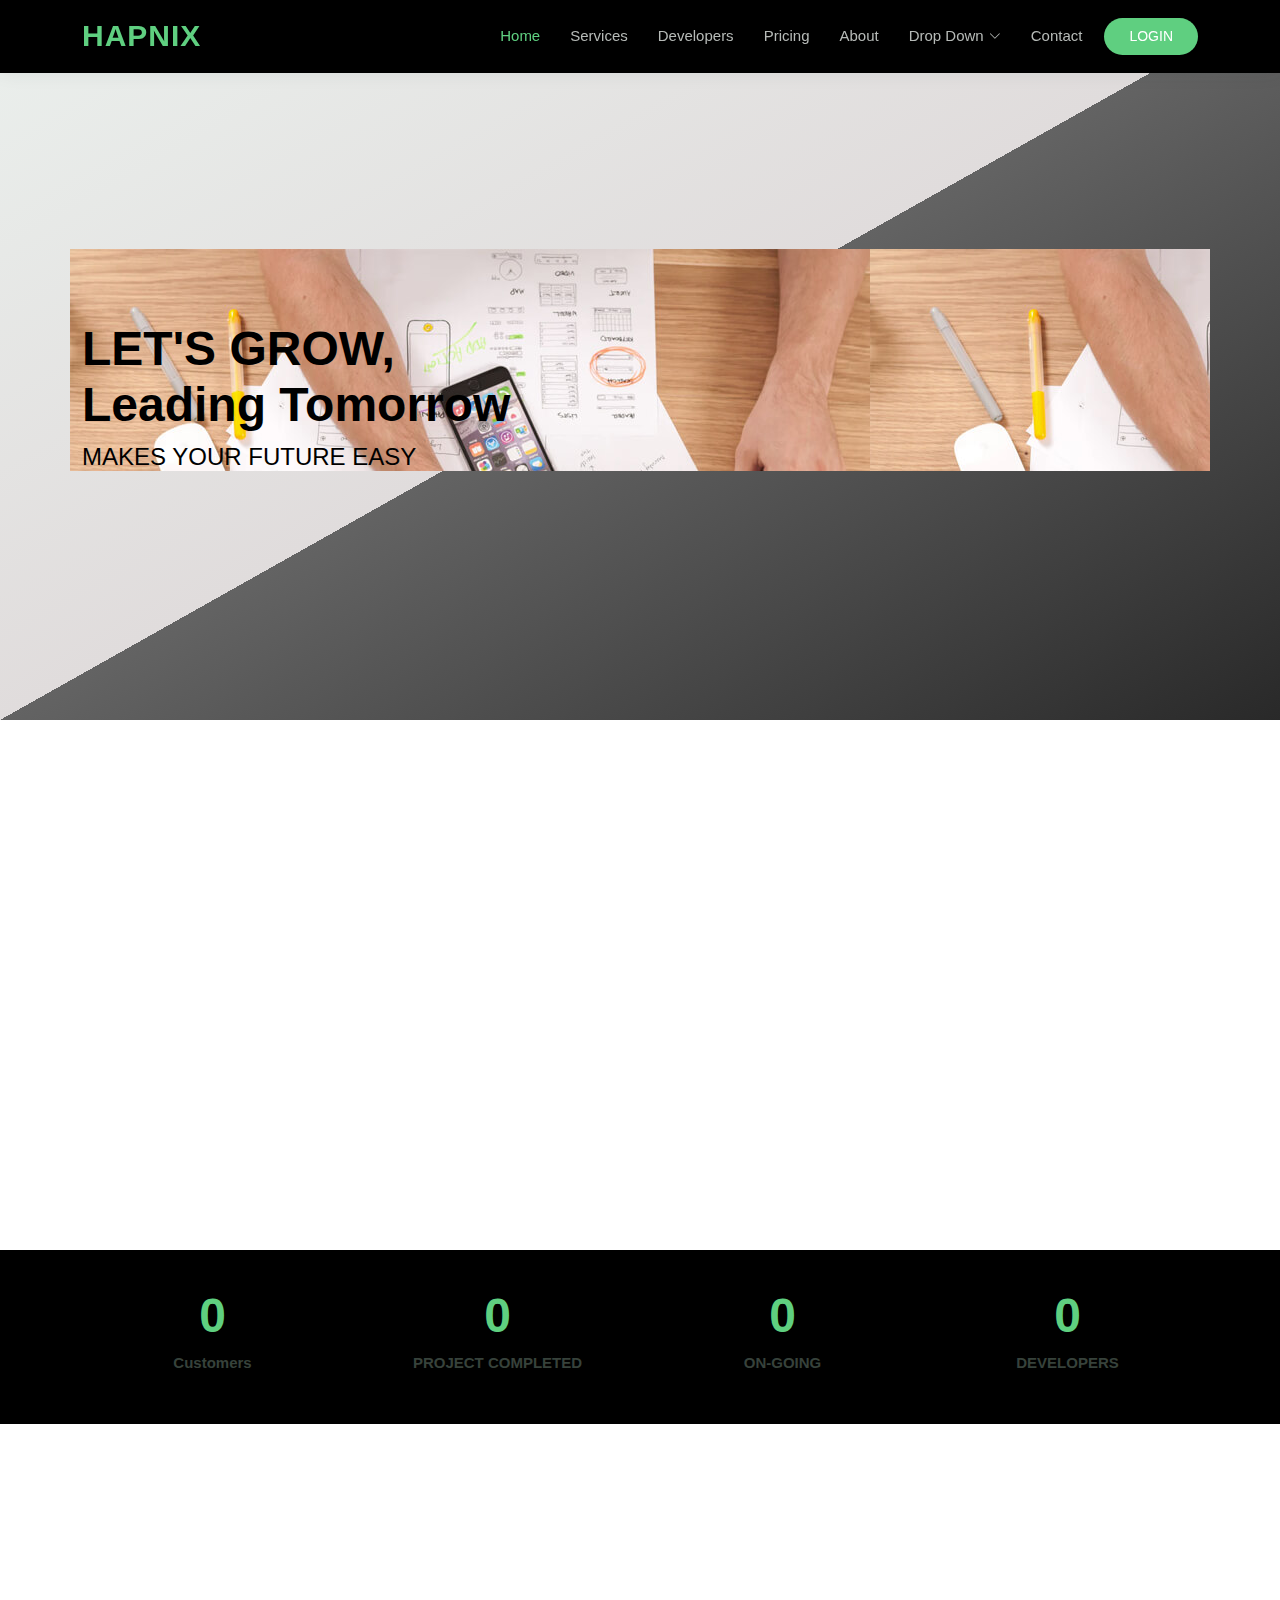
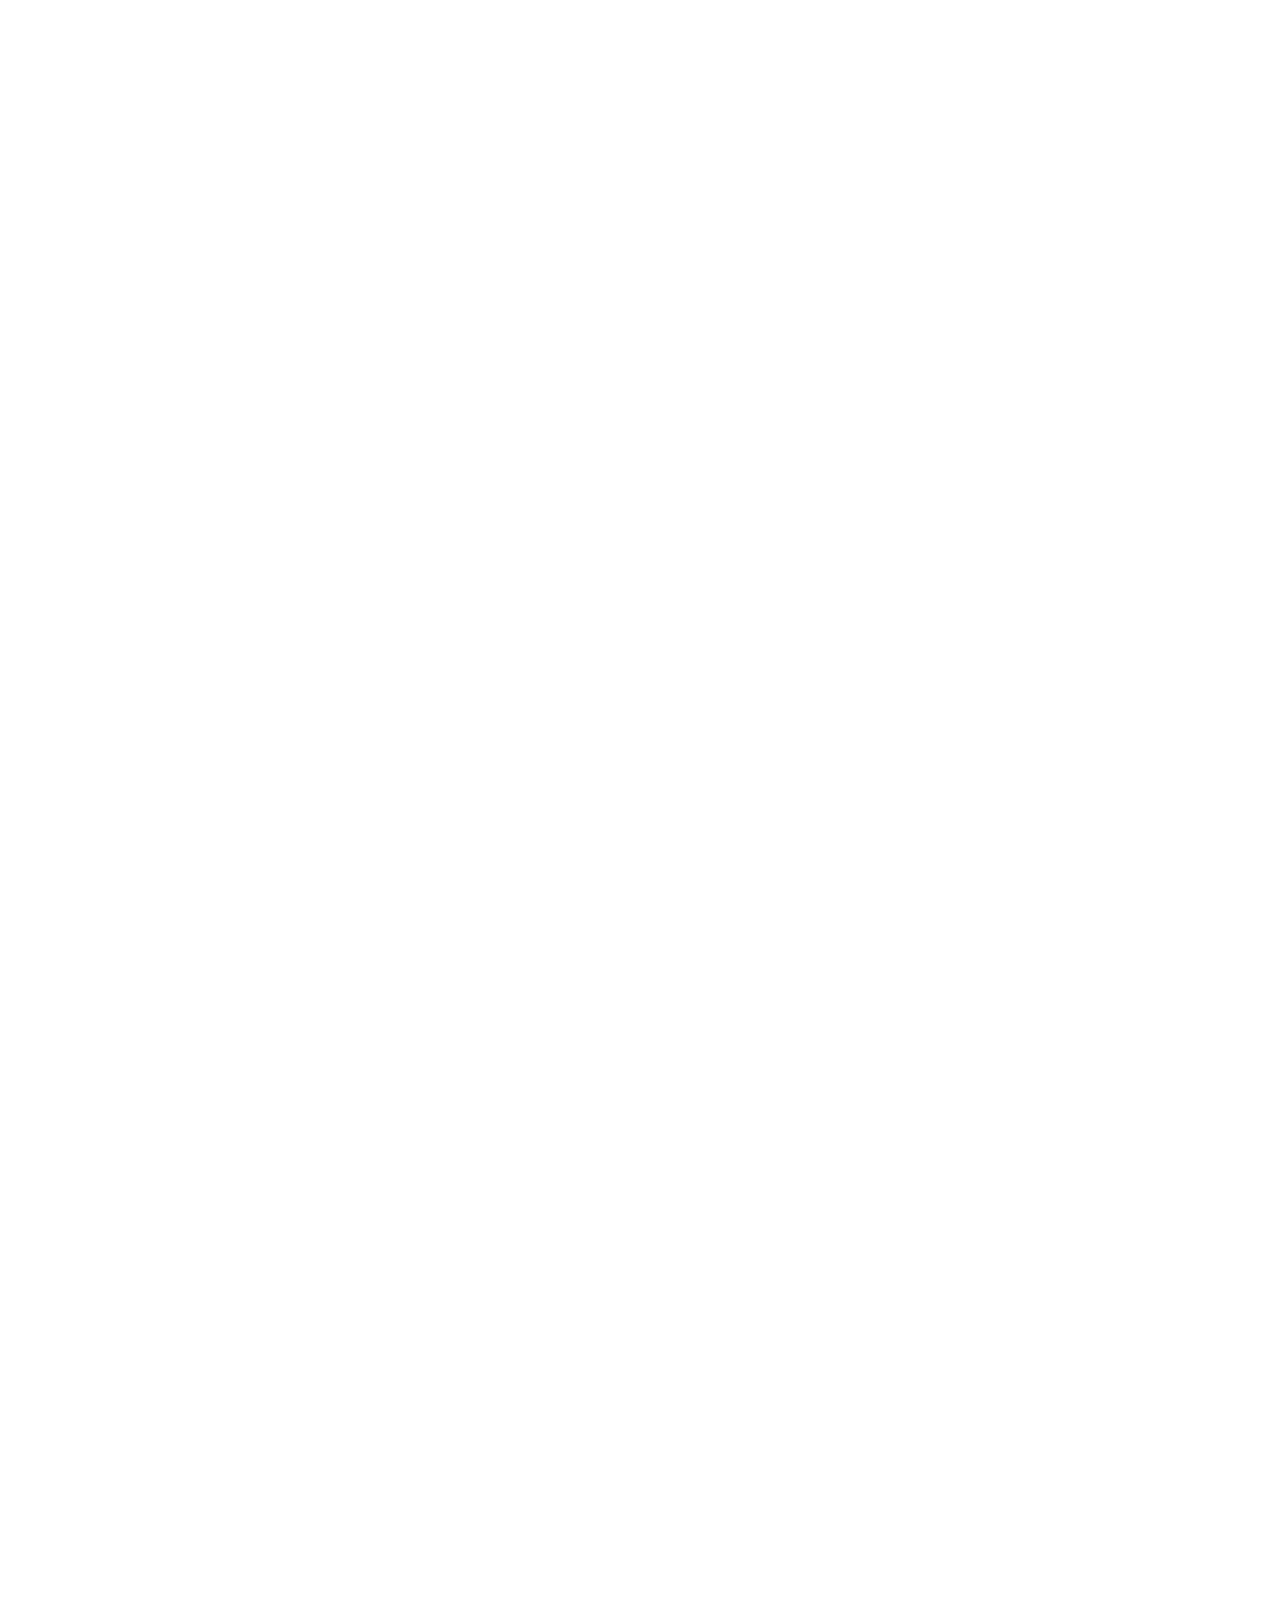
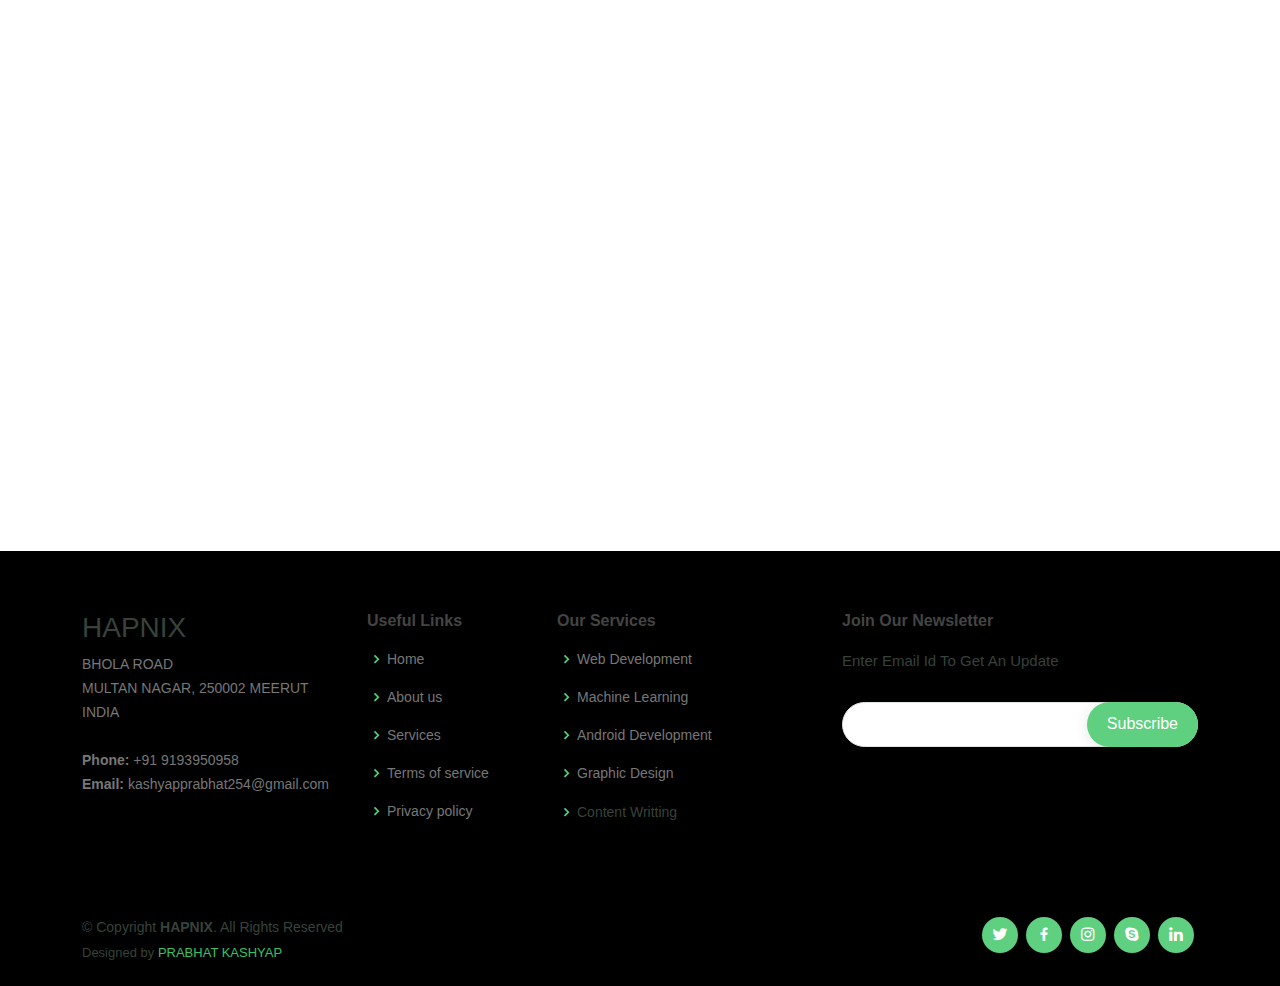
==== index.html @ a84dfee5 "StartUp" ====
<!DOCTYPE html>
<html lang="en">

<head>
  <meta charset="utf-8">
  <meta content="width=device-width, initial-scale=1.0" name="viewport">

  <title>HAPNIX DASHBOARD</title>
  <meta content="" name="description">
  <meta content="" name="keywords">

  <!-- Favicons -->
  <link href="assets/img/favicon.png" rel="icon">
  <link href="assets/img/apple-touch-icon.png" rel="apple-touch-icon">

  <!-- Google Fonts -->
  <!--<link href="https://fonts.googleapis.com/css?family=Open+Sans:300,300i,400,400i,600,600i,700,700i|Raleway:300,300i,400,400i,500,500i,600,600i,700,700i|Poppins:300,300i,400,400i,500,500i,600,600i,700,700i" rel="stylesheet">

  <!-- Vendor CSS Files -->
  <link href="assets/vendor/animate.css/animate.min.css" rel="stylesheet">
  <link href="assets/vendor/aos/aos.css" rel="stylesheet">
  <link href="assets/vendor/bootstrap/css/bootstrap.min.css" rel="stylesheet">
  <link href="assets/vendor/bootstrap-icons/bootstrap-icons.css" rel="stylesheet">
  <link href="assets/vendor/boxicons/css/boxicons.min.css" rel="stylesheet">
  <link href="assets/vendor/remixicon/remixicon.css" rel="stylesheet">
  <link href="assets/vendor/swiper/swiper-bundle.min.css" rel="stylesheet">

  <!-- Template Main CSS File -->
  <link href="assets/css/style.css" rel="stylesheet">

</head>

<body style="background-image: url();">

  <!-- ======= Header ======= -->
  <header id="header" class="fixed-top" style="background-color:black">
    <div class="container d-flex align-items-center">

      <h1 class="logo me-auto"><a href="index.html">HAPNIX</a></h1>
      <!-- Uncomment below if you prefer to use an image logo -->
      <!-- <a href="index.html" class="logo me-auto"><img src="assets/img/logo.png" alt="" class="img-fluid"></a>-->

      <nav id="navbar" class="navbar order-last order-lg-0">
        <ul>
          <li><a class="active" href="index.html">Home</a></li>
          <li><a href="courses.html">Services</a></li>
          <li><a href="trainers.html">Developers</a></li>
          <li><a href="pricing.html">Pricing</a></li>
          <li><a href="about.html">About</a></li>

          <li class="dropdown"><a href="#"><span>Drop Down</span> <i class="bi bi-chevron-down"></i></a>
            <ul>
              <li><a href="#">Drop Down 1</a></li>
              <li class="dropdown"><a href="#"><span>Deep Drop Down</span> <i class="bi bi-chevron-right"></i></a>
                <ul>
                  <li><a href="#">Deep Drop Down 1</a></li>
                  <li><a href="#">Deep Drop Down 2</a></li>
                  <li><a href="#">Deep Drop Down 3</a></li>
                  <li><a href="#">Deep Drop Down 4</a></li>
                  <li><a href="#">Deep Drop Down 5</a></li>
                </ul>
              </li>
              <li><a href="#">Drop Down 2</a></li>
              <li><a href="#">Drop Down 3</a></li>
              <li><a href="#">Drop Down 4</a></li>
            </ul>
          </li>
          <li><a href="contact.html">Contact</a></li>
        </ul>
        <i class="bi bi-list mobile-nav-toggle"></i>
      </nav><!-- .navbar -->

      <a href="file:///C:\xampp\htdocs\startup\hapnix_signin_signup\SignIn_form.html" class="get-started-btn">LOGIN</a>

    </div>
  </header><!-- End Header -->

  <!-- ======= Hero Section ======= -->
  <section id="hero" class="d-flex justify-content-center align-items-center">
    <div class="container position-relative" data-aos="zoom-in" data-aos-delay="100" style="background-image: url(../../assets/img/events-2.jpg)">
      <h1 style="color:black">LET'S GROW,<br>Leading Tomorrow</h1>
      <h2 style="color:black">MAKES YOUR FUTURE EASY</h2>
      <!-- <a href="SignIn_form.html" class="btn-get-started" style="color:rgb(16, 16, 16)"><b>Get Started</b></a> -->
    </div>
  </section><!-- End Hero -->

  <main id="main">

    <!-- ======= About Section ======= -->
    <section id="about" class="about">
      <div class="container" data-aos="fade-up">

        <div class="row">
          <div class="col-lg-6 order-1 order-lg-2" data-aos="fade-left" data-aos-delay="100">
            <img src="assets/img/about.jpg" class="img-fluid" alt="">
          </div>
          <div class="col-lg-6 pt-4 pt-lg-0 order-2 order-lg-1 content">
            <h3>We are here for giving the software services which help in your business and make your future more easy and bright. </h3>
            <p class="fst-italic">
              Looks at on our services feature
            </p>
            <ul>
              <li><i class="bi bi-check-circle"></i> Highly Optimized Software </li>
              <li><i class="bi bi-check-circle"></i> Easy to Maintaine</li>
              <li><i class="bi bi-check-circle"></i> Ensure Customer Data Security</li>
            </ul>
            <p>
              Feel free to contact our team for further information.
            </p>

          </div>
        </div>

      </div>
    </section><!-- End About Section -->

    <!-- ======= Counts Section ======= -->
    <section id="counts" class="counts section-bg" style="background-color:black">
      <div class="container">

        <div class="row counters">

          <div class="col-lg-3 col-6 text-center">
            <span data-purecounter-start="0" data-purecounter-end="100" data-purecounter-duration="1" class="purecounter"></span>
            <p>Customers</p>
          </div>

          <div class="col-lg-3 col-6 text-center">
            <span data-purecounter-start="0" data-purecounter-end="5" data-purecounter-duration="1" class="purecounter"></span>
            <p>PROJECT COMPLETED</p>
          </div>

          <div class="col-lg-3 col-6 text-center">
            <span data-purecounter-start="0" data-purecounter-end="1" data-purecounter-duration="1" class="purecounter"></span>
            <p>ON-GOING</p>
          </div>

          <div class="col-lg-3 col-6 text-center">
            <span data-purecounter-start="0" data-purecounter-end="5" data-purecounter-duration="1" class="purecounter"></span>
            <p>DEVELOPERS</p>
          </div>

        </div>

      </div>
    </section><!-- End Counts Section -->

    <!-- ======= Why Us Section ======= -->
    <section id="why-us" class="why-us">
      <div class="container" data-aos="fade-up">

        <div class="row">
          <div class="col-lg-4 d-flex align-items-stretch">
            <div class="content">
              <h3>Why Choose HAPNIX</h3>
              <p>
                people choose Hapnix because of its commitment to quality, customer service, affordability, innovation, and reliability. Whether you're looking for a customized software solution or an off-the-shelf product, Hapnix is dedicated to providing the best possible experience for its customers.
              </p>
              <div class="text-center">
                <a href="about.html" class="more-btn">Learn More <i class="bx bx-chevron-right"></i></a>
              </div>
            </div>
          </div>
          <div class="col-lg-8 d-flex align-items-stretch" data-aos="zoom-in" data-aos-delay="100">
            <div class="icon-boxes d-flex flex-column justify-content-center">
              <div class="row">
                <div class="col-xl-4 d-flex align-items-stretch">
                  <div class="icon-box mt-4 mt-xl-0">
                    <i class="bx bx-receipt"></i>
                    <h4>Corporis voluptates sit</h4>
                    <p>Consequuntur sunt aut quasi enim aliquam quae harum pariatur laboris nisi ut aliquip</p>
                  </div>
                </div>
                <div class="col-xl-4 d-flex align-items-stretch">
                  <div class="icon-box mt-4 mt-xl-0">
                    <i class="bx bx-cube-alt"></i>
                    <h4>Ullamco laboris ladore pan</h4>
                    <p>Excepteur sint occaecat cupidatat non proident, sunt in culpa qui officia deserunt</p>
                  </div>
                </div>
                <div class="col-xl-4 d-flex align-items-stretch">
                  <div class="icon-box mt-4 mt-xl-0">
                    <i class="bx bx-images"></i>
                    <h4>Labore consequatur</h4>
                    <p>Aut suscipit aut cum nemo deleniti aut omnis. Doloribus ut maiores omnis facere</p>
                  </div>
                </div>
              </div>
            </div><!-- End .content-->
          </div>
        </div>

      </div>
    </section><!-- End Why Us Section -->

    <!-- ======= Features Section ======= -->
    <section id="features" class="features">
      <div class="container" data-aos="fade-up">

        <div class="row" data-aos="zoom-in" data-aos-delay="100">
          <div class="col-lg-3 col-md-4">
            <div class="icon-box">
              <i class="ri-store-line" style="color: #ffbb2c;"></i>
              <h3><a href="">Optimized</a></h3>
            </div>
          </div>
          <div class="col-lg-3 col-md-4 mt-4 mt-md-0">
            <div class="icon-box">
              <i class="ri-bar-chart-box-line" style="color: #5578ff;"></i>
              <h3><a href="">Advanced</a></h3>
            </div>
          </div>
          <div class="col-lg-3 col-md-4 mt-4 mt-md-0">
            <div class="icon-box">
              <i class="ri-calendar-todo-line" style="color: #e80368;"></i>
              <h3><a href="">Regular Updation</a></h3>
            </div>
          </div>
          <div class="col-lg-3 col-md-4 mt-4 mt-lg-0">
            <div class="icon-box">
              <i class="ri-paint-brush-line" style="color: #e361ff;"></i>
              <h3><a href="">24/7 HelpDesk</a></h3>
            </div>
          </div>
          <div class="col-lg-3 col-md-4 mt-4">
            <div class="icon-box">
              <i class="ri-database-2-line" style="color: #47aeff;"></i>
              <h3><a href="">5 Gb Free Database</a></h3>
            </div>
          </div>
          <div class="col-lg-3 col-md-4 mt-4">
            <div class="icon-box">
              <i class="ri-gradienter-line" style="color: #ffa76e;"></i>
              <h3><a href="">AWS Support</a></h3>
            </div>
          </div>
          <div class="col-lg-3 col-md-4 mt-4">
            <div class="icon-box">
              <i class="ri-file-list-3-line" style="color: #11dbcf;"></i>
              <h3><a href="">Cloud Security</a></h3>
            </div>
          </div>
          <div class="col-lg-3 col-md-4 mt-4">
            <div class="icon-box">
              <i class="ri-price-tag-2-line" style="color: #4233ff;"></i>
              <h3><a href="">Data Analytics</a></h3>
            </div>
          </div>
          <div class="col-lg-3 col-md-4 mt-4">
            <div class="icon-box">
              <i class="ri-anchor-line" style="color: #b2904f;"></i>
              <h3><a href="">End To End Support</a></h3>
            </div>
          </div>
          <div class="col-lg-3 col-md-4 mt-4">
            <div class="icon-box">
              <i class="ri-disc-line" style="color: #b20969;"></i>
              <h3><a href="">Real Time Project Tracking</a></h3>
            </div>
          </div>
          <div class="col-lg-3 col-md-4 mt-4">
            <div class="icon-box">
              <i class="ri-base-station-line" style="color: #ff5828;"></i>
              <h3><a href="">Analysis Report</a></h3>
            </div>
          </div>
          <div class="col-lg-3 col-md-4 mt-4">
            <div class="icon-box">
              <i class="ri-fingerprint-line" style="color: #29cc61;"></i>
              <h3><a href="">Recommendation System</a></h3>
            </div>
          </div>
        </div>

      </div>
    </section><!-- End Features Section -->

    <!-- ======= Popular Courses Section ======= -->
    <section id="popular-courses" class="courses">
      <div class="container" data-aos="fade-up">

        <div class="section-title">
          <h2>Services</h2>
          <p>Popular Services</p>
        </div>

        <div class="row" data-aos="zoom-in" data-aos-delay="100">

          <div class="col-lg-4 col-md-6 d-flex align-items-stretch">
            <div class="course-item">
              <img src="assets/img/course-1.jpg" class="img-fluid" alt="...">
              <div class="course-content">
                <div class="d-flex justify-content-between align-items-center mb-3">
                  <h4>Web Development</h4>
                  <p class="price">$169</p>
                </div>

                <h3><a href="Web_Development_Details.html">Website Design</a></h3>
                <p>Et architecto provident deleniti facere repellat nobis iste. Id facere quia quae dolores dolorem tempore.</p>
                <div class="trainer d-flex justify-content-between align-items-center">
                  <div class="trainer-profile d-flex align-items-center">
                    <img src="assets/img/trainers/trainer-1.jpg" class="img-fluid" alt="">
                    <span>PRABHAT KASHYAP</span>
                  </div>
                  <div class="trainer-rank d-flex align-items-center">
                    <i class="bx bx-user"></i>&nbsp;50
                    &nbsp;&nbsp;
                    <i class="bx bx-heart"></i>&nbsp;65
                  </div>
                </div>
              </div>
            </div>
          </div> <!-- End Course Item-->

          <div class="col-lg-4 col-md-6 d-flex align-items-stretch mt-4 mt-md-0">
            <div class="course-item">
              <img src="assets/img/course-2.jpg" class="img-fluid" alt="...">
              <div class="course-content">
                <div class="d-flex justify-content-between align-items-center mb-3">
                  <h4>Machine Learning model</h4>
                  <p class="price">$250</p>
                </div>

                <h3><a href="Machine_Learning_Development_Details.html">Machine Learning</a></h3>
                <p>Et architecto provident deleniti facere repellat nobis iste. Id facere quia quae dolores dolorem tempore.</p>
                <div class="trainer d-flex justify-content-between align-items-center">
                  <div class="trainer-profile d-flex align-items-center">
                    <img src="assets/img/trainers/trainer-2.jpg" class="img-fluid" alt="">
                    <span>NANCY JAIN</span>
                  </div>
                  <div class="trainer-rank d-flex align-items-center">
                    <i class="bx bx-user"></i>&nbsp;35
                    &nbsp;&nbsp;
                    <i class="bx bx-heart"></i>&nbsp;42
                  </div>
                </div>
              </div>
            </div>
          </div> <!-- End Course Item-->

          <div class="col-lg-4 col-md-6 d-flex align-items-stretch mt-4 mt-lg-0">
            <div class="course-item">
              <img src="assets/img/course-3.jpg" class="img-fluid" alt="...">
              <div class="course-content">
                <div class="d-flex justify-content-between align-items-center mb-3">
                  <h4>Android Application</h4>
                  <p class="price">$180</p>
                </div>

                <h3><a href="Android_Development_Details.html">Android Development</a></h3>
                <p>Et architecto provident deleniti facere repellat nobis iste. Id facere quia quae dolores dolorem tempore.</p>
                <div class="trainer d-flex justify-content-between align-items-center">
                  <div class="trainer-profile d-flex align-items-center">
                    <img src="assets/img/trainers/trainer-3.jpg" class="img-fluid" alt="">
                    <span>Hemant Thakur</span>
                  </div>
                  <div class="trainer-rank d-flex align-items-center">
                    <i class="bx bx-user"></i>&nbsp;20
                    &nbsp;&nbsp;
                    <i class="bx bx-heart"></i>&nbsp;85
                  </div>
                </div>
              </div>
            </div>
          </div> <!-- End Course Item-->

        </div>

      </div>
    </section><!-- End Popular Courses Section -->

    <!-- ======= Trainers Section ======= -->
    <section id="trainers" class="trainers">
      <div class="container" data-aos="fade-up">

        <div class="row" data-aos="zoom-in" data-aos-delay="100">
          <div class="col-lg-4 col-md-6 d-flex align-items-stretch">
            <div class="member">
              <img src="assets/img/trainers/trainer-1.jpg" class="img-fluid" alt="">
              <div class="member-content">
                <h4>Prabhat Kashyap</h4>
                <span>Web Development</span>
                <p>
                  Magni qui quod omnis unde et eos fuga et exercitationem. Odio veritatis perspiciatis quaerat qui aut aut aut
                </p>
                <div class="social">
                  <a href=""><i class="bi bi-twitter"></i></a>
                  <a href=""><i class="bi bi-facebook"></i></a>
                  <a href=""><i class="bi bi-instagram"></i></a>
                  <a href=""><i class="bi bi-linkedin"></i></a>
                </div>
              </div>
            </div>
          </div>

          <div class="col-lg-4 col-md-6 d-flex align-items-stretch">
            <div class="member">
              <img src="assets/img/trainers/trainer-2.jpg" class="img-fluid" alt="D:\STARTUP1\photo\prabhat_kashyap.png">
              <div class="member-content">
                <h4>NANCY JAIN</h4>
                <span>Machine Learning</span>
                <p>
                  Repellat fugiat adipisci nemo illum nesciunt voluptas repellendus. In architecto rerum rerum temporibus
                </p>
                <div class="social">
                  <a href=""><i class="bi bi-twitter"></i></a>
                  <a href=""><i class="bi bi-facebook"></i></a>
                  <a href=""><i class="bi bi-instagram"></i></a>
                  <a href=""><i class="bi bi-linkedin"></i></a>
                </div>
              </div>
            </div>
          </div>

          <div class="col-lg-4 col-md-6 d-flex align-items-stretch">
            <div class="member">
              <img src="assets/img/trainers/trainer-3.jpg" class="img-fluid" alt="">
              <div class="member-content">
                <h4>HERMANT THAKUR</h4>
                <span>Content</span>
                <p>
                  Voluptas necessitatibus occaecati quia. Earum totam consequuntur qui porro et laborum toro des clara
                </p>
                <div class="social">
                  <a href=""><i class="bi bi-twitter"></i></a>
                  <a href=""><i class="bi bi-facebook"></i></a>
                  <a href=""><i class="bi bi-instagram"></i></a>
                  <a href=""><i class="bi bi-linkedin"></i></a>
                </div>
              </div>
            </div>
          </div>

        </div>

      </div>
    </section><!-- End Trainers Section -->

  </main><!-- End #main -->

  <!-- ======= Footer ======= -->
  <footer id="footer" style="background-color:black">

    <div class="footer-top" style="background-color:black">
      <div class="container">
        <div class="row">

          <div class="col-lg-3 col-md-6 footer-contact">
            <h3>HAPNIX</h3>
            <p>
              BHOLA ROAD <br>
              MULTAN NAGAR, 250002 MEERUT<br>
              INDIA <br><br>
              <strong>Phone:</strong> +91 9193950958<br>
              <strong>Email:</strong> kashyapprabhat254@gmail.com<br>
            </p>
          </div>

          <div class="col-lg-2 col-md-6 footer-links">
            <h4>Useful Links</h4>
            <ul>
              <li><i class="bx bx-chevron-right"></i> <a href="#">Home</a></li>
              <li><i class="bx bx-chevron-right"></i> <a href="about.html">About us</a></li>
              <li><i class="bx bx-chevron-right"></i> <a href="courses.html">Services</a></li>
              <li><i class="bx bx-chevron-right"></i> <a href="#">Terms of service</a></li>
              <li><i class="bx bx-chevron-right"></i> <a href="#">Privacy policy</a></li>
            </ul>
          </div>

          <div class="col-lg-3 col-md-6 footer-links">
            <h4>Our Services</h4>
            <ul>
              <li><i class="bx bx-chevron-right"></i> <a href="Web_Development_Details.html">Web Development</a></li>
              <li><i class="bx bx-chevron-right"></i> <a href="Machine_Learning_Development_Details.html">Machine Learning</a></li>
              <li><i class="bx bx-chevron-right"></i> <a href="Android_Development_Details.html">Android Development</a></li>
              <li><i class="bx bx-chevron-right"></i> <a href="#">Graphic Design</a></li>
              <li><i class="bx bx-chevron-right"></i> <a href="#"></a>Content Writting</li>
            </ul>
          </div>

          <div class="col-lg-4 col-md-6 footer-newsletter">
            <h4>Join Our Newsletter</h4>
            <p>Enter Email Id To Get An Update</p>
            <form action="" method="post">
              <input type="email" name="email"><input type="submit" value="Subscribe">
            </form>
          </div>

        </div>
      </div>
    </div>

    <div class="container d-md-flex py-4" style="background-color:black">

      <div class="me-md-auto text-center text-md-start">
        <div class="copyright">
          &copy; Copyright <strong><span>HAPNIX</span></strong>. All Rights Reserved
        </div>
        <div class="credits">
          <!-- All the links in the footer should remain intact. -->
          <!-- You can delete the links only if you purchased the pro version. -->
          <!-- Licensing information: https://bootstrapmade.com/license/ -->
          <!-- Purchase the pro version with working PHP/AJAX contact form: https://bootstrapmade.com/mentor-free-education-bootstrap-theme/ -->
          Designed by <a href="https://www.linkedin.com/in/prabhat-kashyap-07709a22b/ ">PRABHAT KASHYAP</a>
        </div>
      </div>
      <div class="social-links text-center text-md-right pt-3 pt-md-0">
        <a href="#" class="twitter"><i class="bx bxl-twitter"></i></a>
        <a href="#" class="facebook"><i class="bx bxl-facebook"></i></a>
        <a href="#" class="instagram"><i class="bx bxl-instagram"></i></a>
        <a href="#" class="google-plus"><i class="bx bxl-skype"></i></a>
        <a href="#" class="linkedin"><i class="bx bxl-linkedin"></i></a>
      </div>
    </div>
  </footer><!-- End Footer -->

  <div id="preloader"></div>
  <a href="#" class="back-to-top d-flex align-items-center justify-content-center"><i class="bi bi-arrow-up-short"></i></a>

  <!-- Vendor JS Files -->
  <script src="assets/vendor/purecounter/purecounter_vanilla.js"></script>
  <script src="assets/vendor/aos/aos.js"></script>
  <script src="assets/vendor/bootstrap/js/bootstrap.bundle.min.js"></script>
  <script src="assets/vendor/swiper/swiper-bundle.min.js"></script>
  <script src="assets/vendor/php-email-form/validate.js"></script>

  <!-- Template Main JS File -->
  <script src="assets/js/main.js"></script>

</body>

</html>
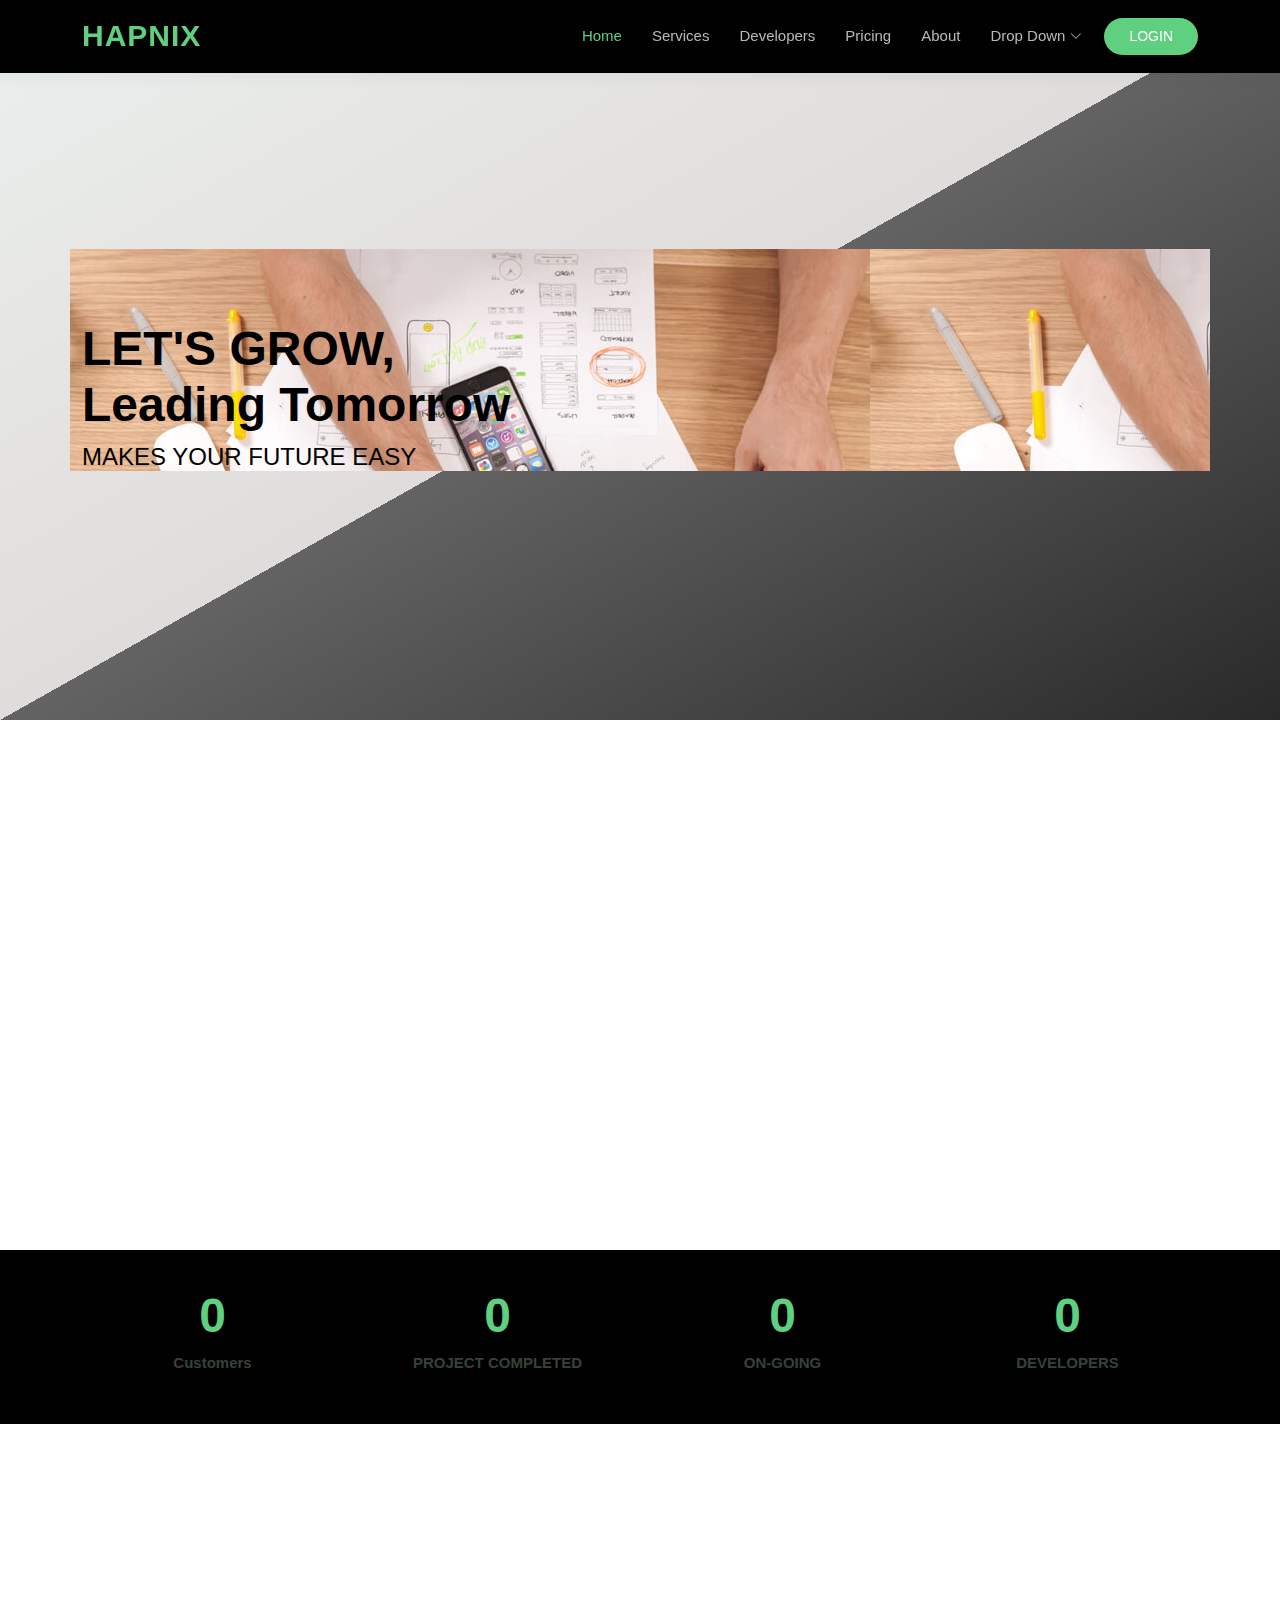
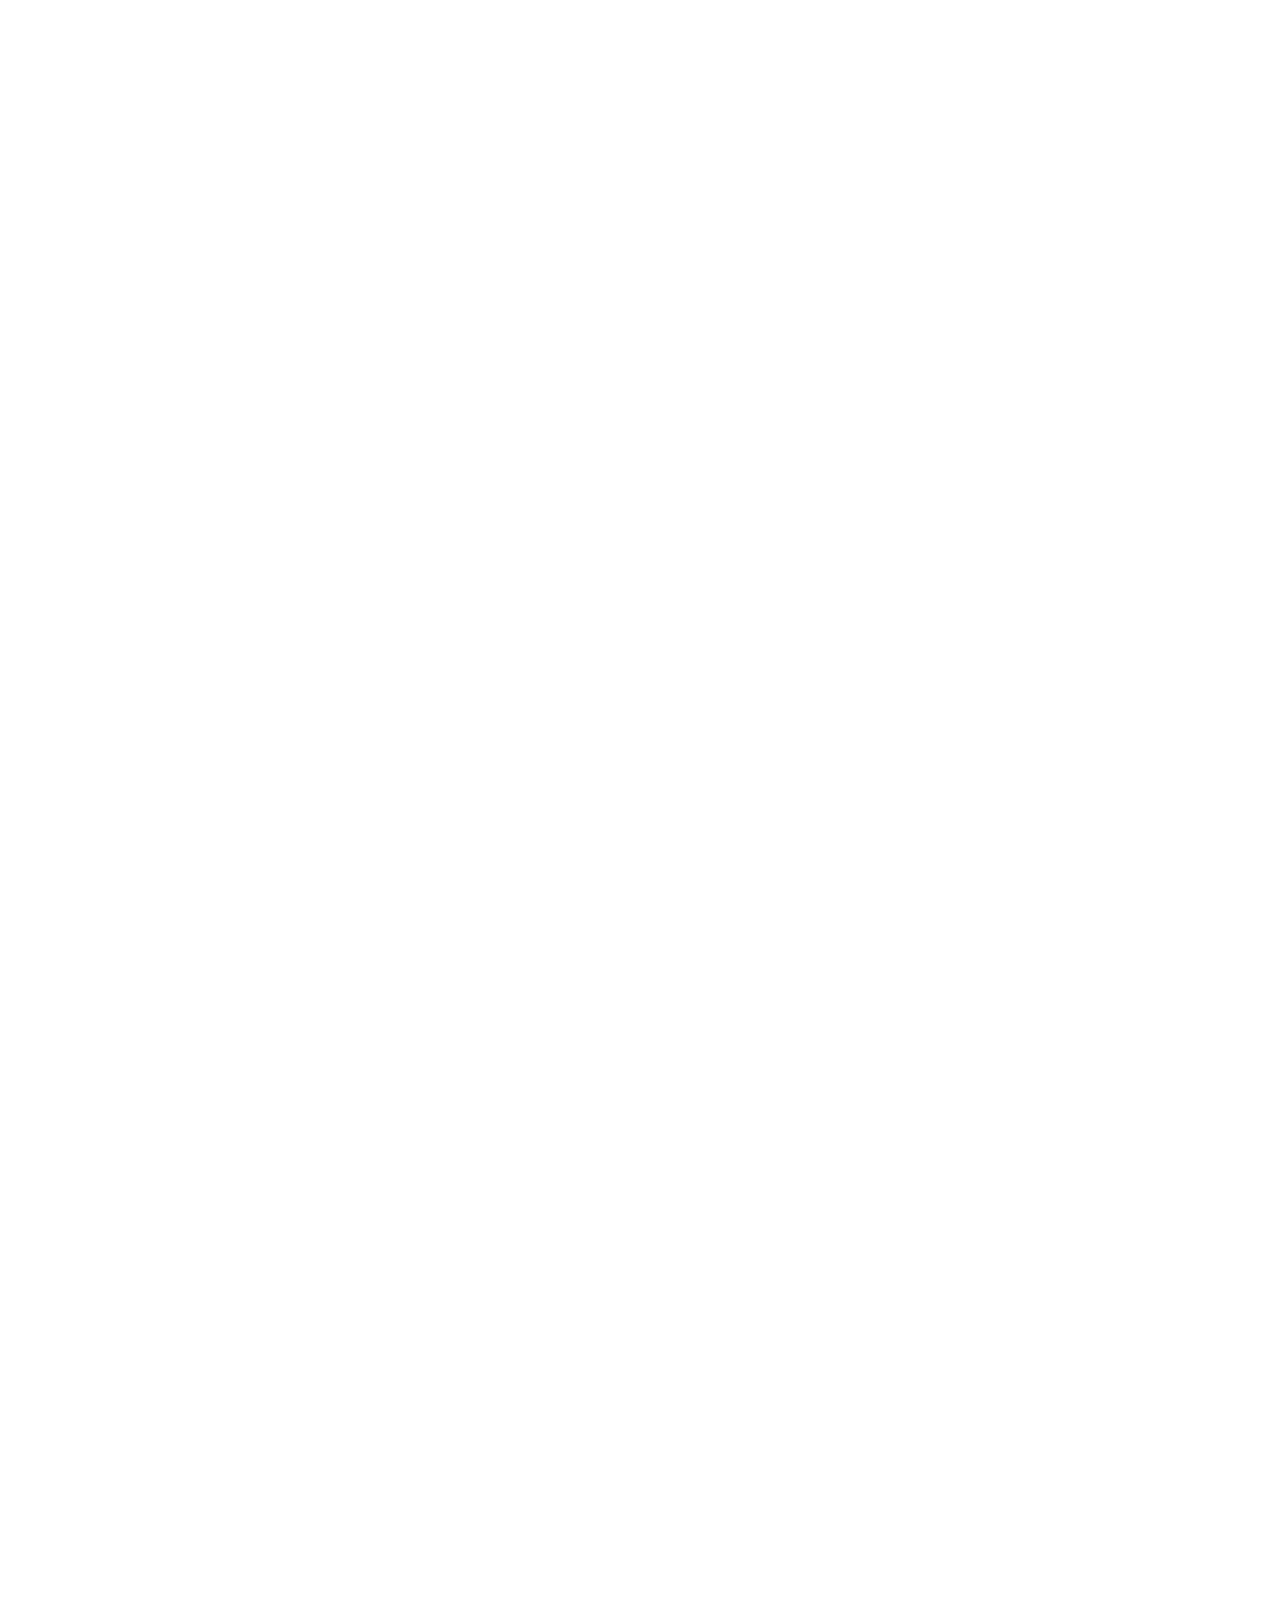
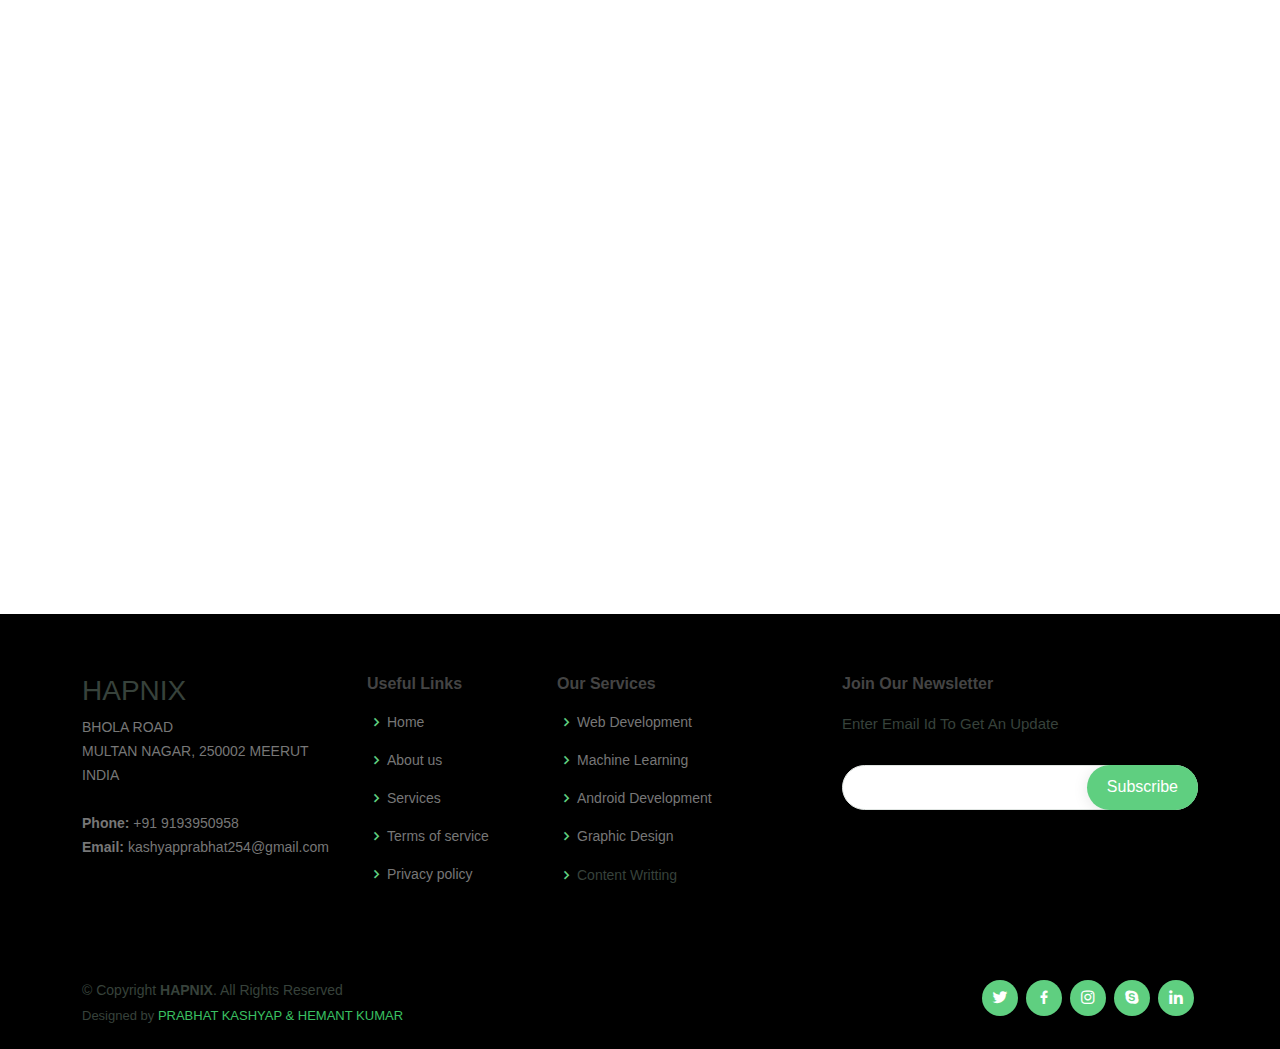
==== commit c39ba749: "content Update" ====
--- a/index.html
+++ b/index.html
@@ -50,27 +50,27 @@
 
           <li class="dropdown"><a href="#"><span>Drop Down</span> <i class="bi bi-chevron-down"></i></a>
             <ul>
-              <li><a href="#">Drop Down 1</a></li>
+              <li><a href="#">Drop Down </a></li>
               <li class="dropdown"><a href="#"><span>Deep Drop Down</span> <i class="bi bi-chevron-right"></i></a>
-                <ul>
+                <!-- <ul>
                   <li><a href="#">Deep Drop Down 1</a></li>
                   <li><a href="#">Deep Drop Down 2</a></li>
                   <li><a href="#">Deep Drop Down 3</a></li>
                   <li><a href="#">Deep Drop Down 4</a></li>
                   <li><a href="#">Deep Drop Down 5</a></li>
-                </ul>
-              </li>
+                </ul> -->
+              <!-- </li>
               <li><a href="#">Drop Down 2</a></li>
               <li><a href="#">Drop Down 3</a></li>
               <li><a href="#">Drop Down 4</a></li>
-            </ul>
+            </ul> -->
           </li>
           <li><a href="contact.html">Contact</a></li>
         </ul>
         <i class="bi bi-list mobile-nav-toggle"></i>
       </nav><!-- .navbar -->
 
-      <a href="file:///C:\xampp\htdocs\startup\hapnix_signin_signup\SignIn_form.html" class="get-started-btn">LOGIN</a>
+      <a href="My_page\index.html" class="get-started-btn">LOGIN</a>
 
     </div>
   </header><!-- End Header -->
@@ -292,15 +292,16 @@
               <div class="course-content">
                 <div class="d-flex justify-content-between align-items-center mb-3">
                   <h4>Web Development</h4>
-                  <p class="price">$169</p>
+                  <p class="price">169</p>
                 </div>
 
                 <h3><a href="Web_Development_Details.html">Website Design</a></h3>
-                <p>Et architecto provident deleniti facere repellat nobis iste. Id facere quia quae dolores dolorem tempore.</p>
+                <p>"Crafting digital experiences that captivate and inspire, one website at a time,
+                  Transforming your vision into a stunning online reality with expert web development.".</p>
                 <div class="trainer d-flex justify-content-between align-items-center">
                   <div class="trainer-profile d-flex align-items-center">
-                    <img src="assets/img/trainers/trainer-1.jpg" class="img-fluid" alt="">
-                    <span>PRABHAT KASHYAP</span>
+                    <img src="assets/img/trainers/trainer-3.jpg" class="img-fluid" alt="">
+                    <span>HEMANT KUMAR</span>
                   </div>
                   <div class="trainer-rank d-flex align-items-center">
                     <i class="bx bx-user"></i>&nbsp;50
@@ -318,11 +319,12 @@
               <div class="course-content">
                 <div class="d-flex justify-content-between align-items-center mb-3">
                   <h4>Machine Learning model</h4>
-                  <p class="price">$250</p>
+                  <p class="price">250</p>
                 </div>
 
                 <h3><a href="Machine_Learning_Development_Details.html">Machine Learning</a></h3>
-                <p>Et architecto provident deleniti facere repellat nobis iste. Id facere quia quae dolores dolorem tempore.</p>
+                <p>"Unleashing the power of data through cutting-edge Machine Learning solutions,
+                  Elevating your business with intelligent algorithms and data-driven insights."</p>
                 <div class="trainer d-flex justify-content-between align-items-center">
                   <div class="trainer-profile d-flex align-items-center">
                     <img src="assets/img/trainers/trainer-2.jpg" class="img-fluid" alt="">
@@ -344,15 +346,16 @@
               <div class="course-content">
                 <div class="d-flex justify-content-between align-items-center mb-3">
                   <h4>Android Application</h4>
-                  <p class="price">$180</p>
+                  <p class="price">180</p>
                 </div>
 
                 <h3><a href="Android_Development_Details.html">Android Development</a></h3>
-                <p>Et architecto provident deleniti facere repellat nobis iste. Id facere quia quae dolores dolorem tempore.</p>
+                <p> "Building innovative and user-friendly Android apps that redefine mobile experiences
+                  ,From concept to deployment, we bring your Android app ideas to life with precision and expertise.".</p>
                 <div class="trainer d-flex justify-content-between align-items-center">
                   <div class="trainer-profile d-flex align-items-center">
-                    <img src="assets/img/trainers/trainer-3.jpg" class="img-fluid" alt="">
-                    <span>Hemant Thakur</span>
+                    <img src="assets/img/trainers/trainer-1.jpg" class="img-fluid" alt="">
+                    <span>PRABHAT KASHYAP</span>
                   </div>
                   <div class="trainer-rank d-flex align-items-center">
                     <i class="bx bx-user"></i>&nbsp;20
@@ -376,12 +379,13 @@
         <div class="row" data-aos="zoom-in" data-aos-delay="100">
           <div class="col-lg-4 col-md-6 d-flex align-items-stretch">
             <div class="member">
-              <img src="assets/img/trainers/trainer-1.jpg" class="img-fluid" alt="">
+              <img src="assets/img/trainers/trainer-3.jpg" class="img-fluid" alt="">
               <div class="member-content">
-                <h4>Prabhat Kashyap</h4>
+                <h4>HEMANT KUMAR</h4>
                 <span>Web Development</span>
                 <p>
-                  Magni qui quod omnis unde et eos fuga et exercitationem. Odio veritatis perspiciatis quaerat qui aut aut aut
+                  "Crafting digital experiences that captivate and inspire, one website at a time,
+                   Transforming your vision into a stunning online reality with expert web development."
                 </p>
                 <div class="social">
                   <a href=""><i class="bi bi-twitter"></i></a>
@@ -400,7 +404,8 @@
                 <h4>NANCY JAIN</h4>
                 <span>Machine Learning</span>
                 <p>
-                  Repellat fugiat adipisci nemo illum nesciunt voluptas repellendus. In architecto rerum rerum temporibus
+                  "Unleashing the power of data through cutting-edge Machine Learning solutions,
+                      Elevating your business with intelligent algorithms and data-driven insights."
                 </p>
                 <div class="social">
                   <a href=""><i class="bi bi-twitter"></i></a>
@@ -414,12 +419,13 @@
 
           <div class="col-lg-4 col-md-6 d-flex align-items-stretch">
             <div class="member">
-              <img src="assets/img/trainers/trainer-3.jpg" class="img-fluid" alt="">
+              <img src="assets/img/trainers/trainer-1.jpg" class="img-fluid" alt="">
               <div class="member-content">
-                <h4>HERMANT THAKUR</h4>
+                <h4>PRABHAT KASHYAP</h4>
                 <span>Content</span>
                 <p>
-                  Voluptas necessitatibus occaecati quia. Earum totam consequuntur qui porro et laborum toro des clara
+                  "Building innovative and user-friendly Android apps that redefine mobile experiences
+               ,From concept to deployment, we bring your Android app ideas to life with precision and expertise."
                 </p>
                 <div class="social">
                   <a href=""><i class="bi bi-twitter"></i></a>
@@ -501,7 +507,7 @@
           <!-- You can delete the links only if you purchased the pro version. -->
           <!-- Licensing information: https://bootstrapmade.com/license/ -->
           <!-- Purchase the pro version with working PHP/AJAX contact form: https://bootstrapmade.com/mentor-free-education-bootstrap-theme/ -->
-          Designed by <a href="https://www.linkedin.com/in/prabhat-kashyap-07709a22b/ ">PRABHAT KASHYAP</a>
+          Designed by <a href="https://www.linkedin.com/in/prabhat-kashyap-07709a22b/ ">PRABHAT KASHYAP & HEMANT KUMAR</a>
         </div>
       </div>
       <div class="social-links text-center text-md-right pt-3 pt-md-0">
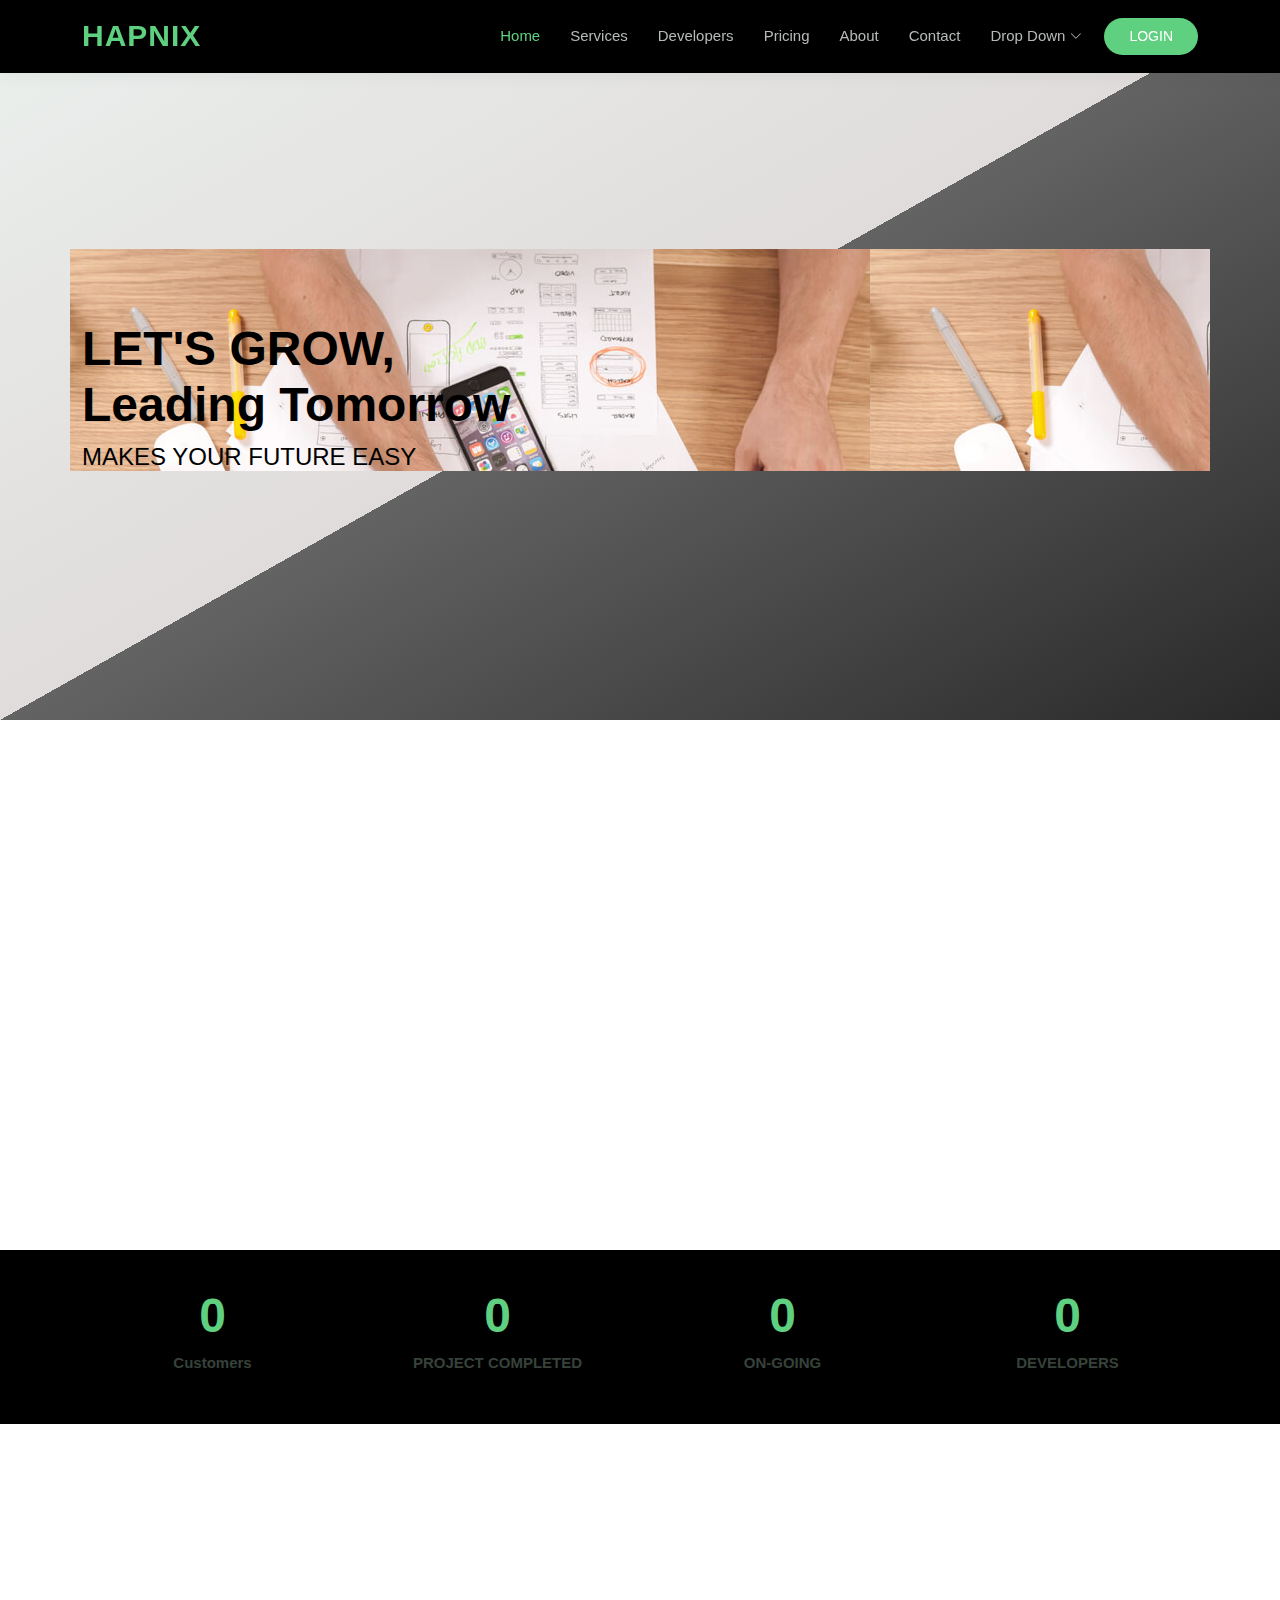
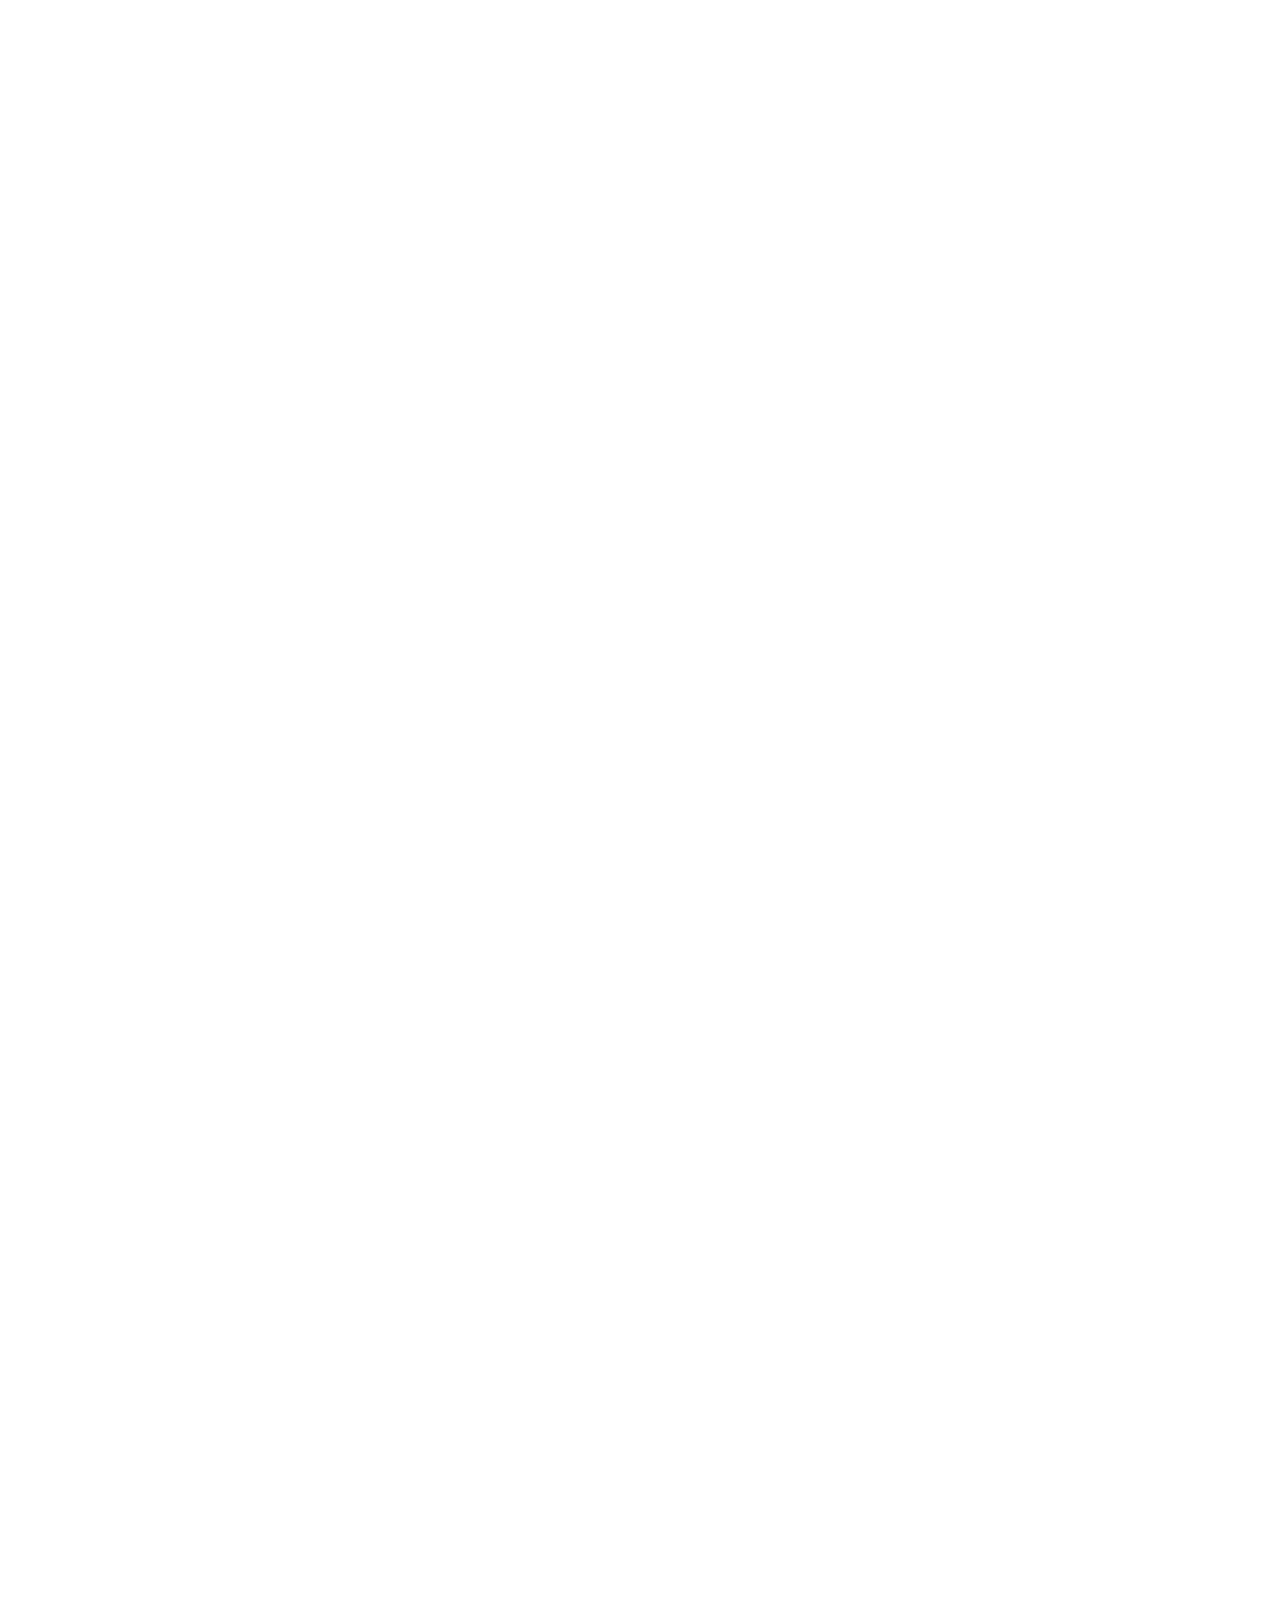
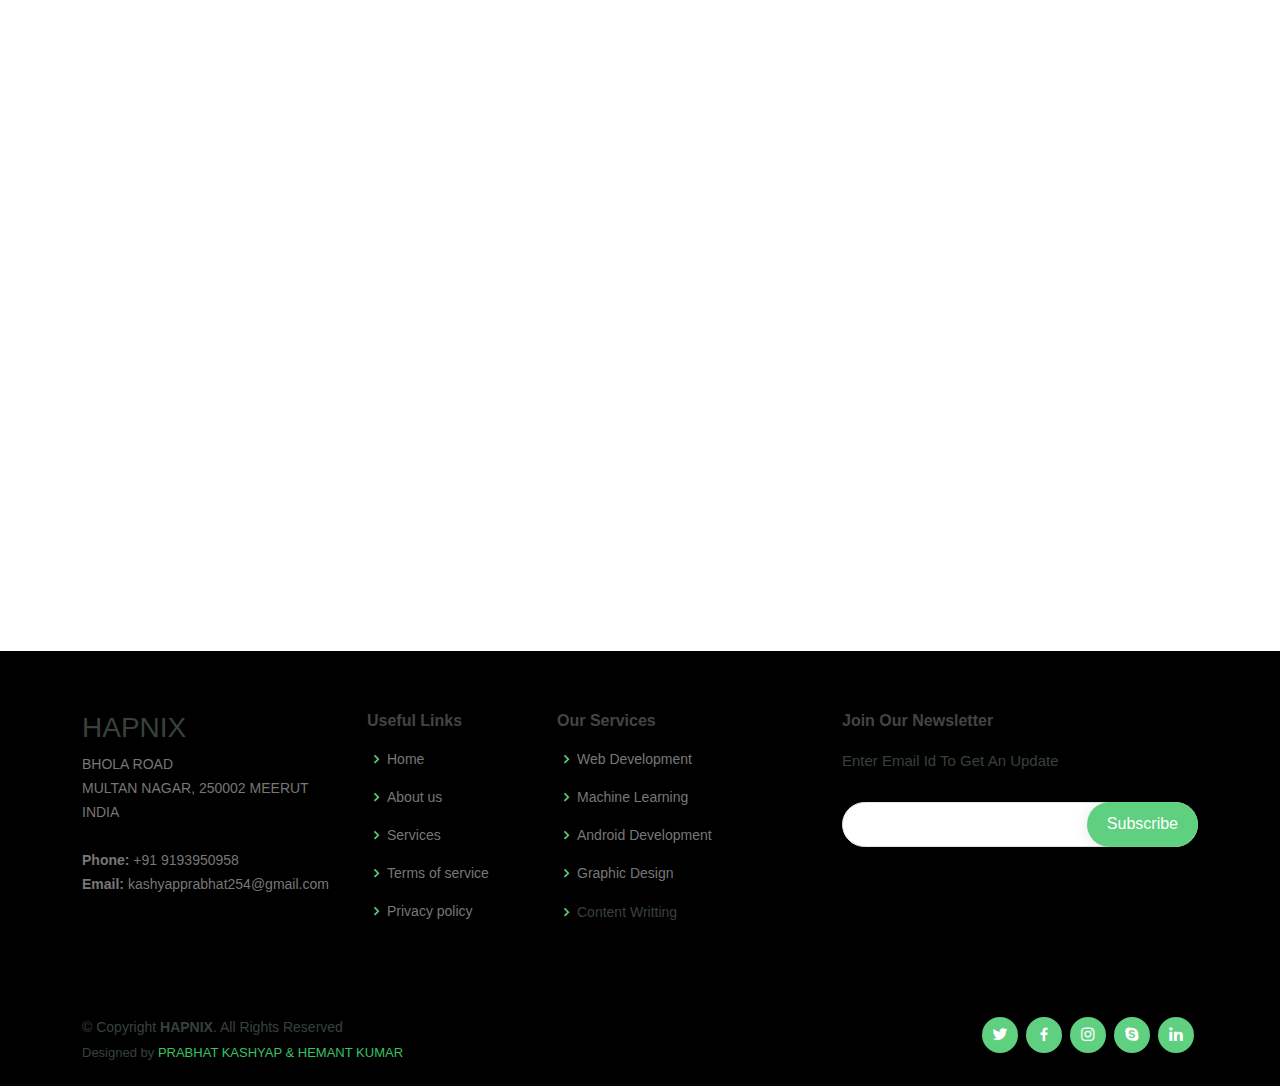
==== commit 3c524bb6: "new" ====
--- a/index.html
+++ b/index.html
@@ -47,6 +47,7 @@
           <li><a href="trainers.html">Developers</a></li>
           <li><a href="pricing.html">Pricing</a></li>
           <li><a href="about.html">About</a></li>
+          <li><a href="contact.html">Contact</a></li>
 
           <li class="dropdown"><a href="#"><span>Drop Down</span> <i class="bi bi-chevron-down"></i></a>
             <ul>
@@ -70,14 +71,14 @@
         <i class="bi bi-list mobile-nav-toggle"></i>
       </nav><!-- .navbar -->
 
-      <a href="My_page\index.html" class="get-started-btn">LOGIN</a>
+      <a href="SignIn/index.html" class="get-started-btn">LOGIN</a>
 
     </div>
   </header><!-- End Header -->
 
   <!-- ======= Hero Section ======= -->
   <section id="hero" class="d-flex justify-content-center align-items-center">
-    <div class="container position-relative" data-aos="zoom-in" data-aos-delay="100" style="background-image: url(../../assets/img/events-2.jpg)">
+    <div class="container position-relative" data-aos="zoom-in" data-aos-delay="100" style="background-image: url(assets/img/events-2.jpg)">
       <h1 style="color:black">LET'S GROW,<br>Leading Tomorrow</h1>
       <h2 style="color:black">MAKES YOUR FUTURE EASY</h2>
       <!-- <a href="SignIn_form.html" class="btn-get-started" style="color:rgb(16, 16, 16)"><b>Get Started</b></a> -->
@@ -167,22 +168,25 @@
                 <div class="col-xl-4 d-flex align-items-stretch">
                   <div class="icon-box mt-4 mt-xl-0">
                     <i class="bx bx-receipt"></i>
-                    <h4>Corporis voluptates sit</h4>
-                    <p>Consequuntur sunt aut quasi enim aliquam quae harum pariatur laboris nisi ut aliquip</p>
+                    <h4>ENGAGEMENT DETECTION</h4>
+                    <p>"Engagement detection analyzes user interactions to measure content engagement."</p>
+                    <a href="engament_interface.html" class="get-started-btn">Try Now</a>
                   </div>
                 </div>
                 <div class="col-xl-4 d-flex align-items-stretch">
                   <div class="icon-box mt-4 mt-xl-0">
                     <i class="bx bx-cube-alt"></i>
-                    <h4>Ullamco laboris ladore pan</h4>
-                    <p>Excepteur sint occaecat cupidatat non proident, sunt in culpa qui officia deserunt</p>
+                    <h4>FACE RECOGNITION</h4>
+                    <p>"Advanced face recognition technology employs sophisticated algorithms to accurately identify individuals by analyzing their unique facial features."</p>
+                    <a href="" class="get-started-btn">Try Now</a>
                   </div>
                 </div>
                 <div class="col-xl-4 d-flex align-items-stretch">
                   <div class="icon-box mt-4 mt-xl-0">
                     <i class="bx bx-images"></i>
-                    <h4>Labore consequatur</h4>
-                    <p>Aut suscipit aut cum nemo deleniti aut omnis. Doloribus ut maiores omnis facere</p>
+                    <h4>DEPRESSION DETECTION</h4>
+                    <p>"A depression detection model uses machine learning to identify signs of depression in individuals</p>
+                    <a href="" class="get-started-btn">Try Now</a>
                   </div>
                 </div>
               </div>
@@ -327,8 +331,8 @@
                   Elevating your business with intelligent algorithms and data-driven insights."</p>
                 <div class="trainer d-flex justify-content-between align-items-center">
                   <div class="trainer-profile d-flex align-items-center">
-                    <img src="assets/img/trainers/trainer-2.jpg" class="img-fluid" alt="">
-                    <span>NANCY JAIN</span>
+                    <img src="assets/img/trainers/trainer-1.jpg" class="img-fluid" alt="">
+                    <span>PRABHAT KASHYAP</span>
                   </div>
                   <div class="trainer-rank d-flex align-items-center">
                     <i class="bx bx-user"></i>&nbsp;35
@@ -354,8 +358,8 @@
                   ,From concept to deployment, we bring your Android app ideas to life with precision and expertise.".</p>
                 <div class="trainer d-flex justify-content-between align-items-center">
                   <div class="trainer-profile d-flex align-items-center">
-                    <img src="assets/img/trainers/trainer-1.jpg" class="img-fluid" alt="">
-                    <span>PRABHAT KASHYAP</span>
+                    <img src="assets/img/trainers/trainer-2.jpg" class="img-fluid" alt="">
+                    <span>NANCY JAIN</span>
                   </div>
                   <div class="trainer-rank d-flex align-items-center">
                     <i class="bx bx-user"></i>&nbsp;20
@@ -399,9 +403,9 @@
 
           <div class="col-lg-4 col-md-6 d-flex align-items-stretch">
             <div class="member">
-              <img src="assets/img/trainers/trainer-2.jpg" class="img-fluid" alt="D:\STARTUP1\photo\prabhat_kashyap.png">
+              <img src="assets/img/trainers/trainer-1.jpg" class="img-fluid" alt="D:\STARTUP1\photo\prabhat_kashyap.png">
               <div class="member-content">
-                <h4>NANCY JAIN</h4>
+                <h4>PRABHAT KASHYAP</h4>
                 <span>Machine Learning</span>
                 <p>
                   "Unleashing the power of data through cutting-edge Machine Learning solutions,
@@ -419,9 +423,9 @@
 
           <div class="col-lg-4 col-md-6 d-flex align-items-stretch">
             <div class="member">
-              <img src="assets/img/trainers/trainer-1.jpg" class="img-fluid" alt="">
+              <img src="assets/img/trainers/trainer-2.jpg" class="img-fluid" alt="">
               <div class="member-content">
-                <h4>PRABHAT KASHYAP</h4>
+                <h4>NANCY JAIN</h4>
                 <span>Content</span>
                 <p>
                   "Building innovative and user-friendly Android apps that redefine mobile experiences
